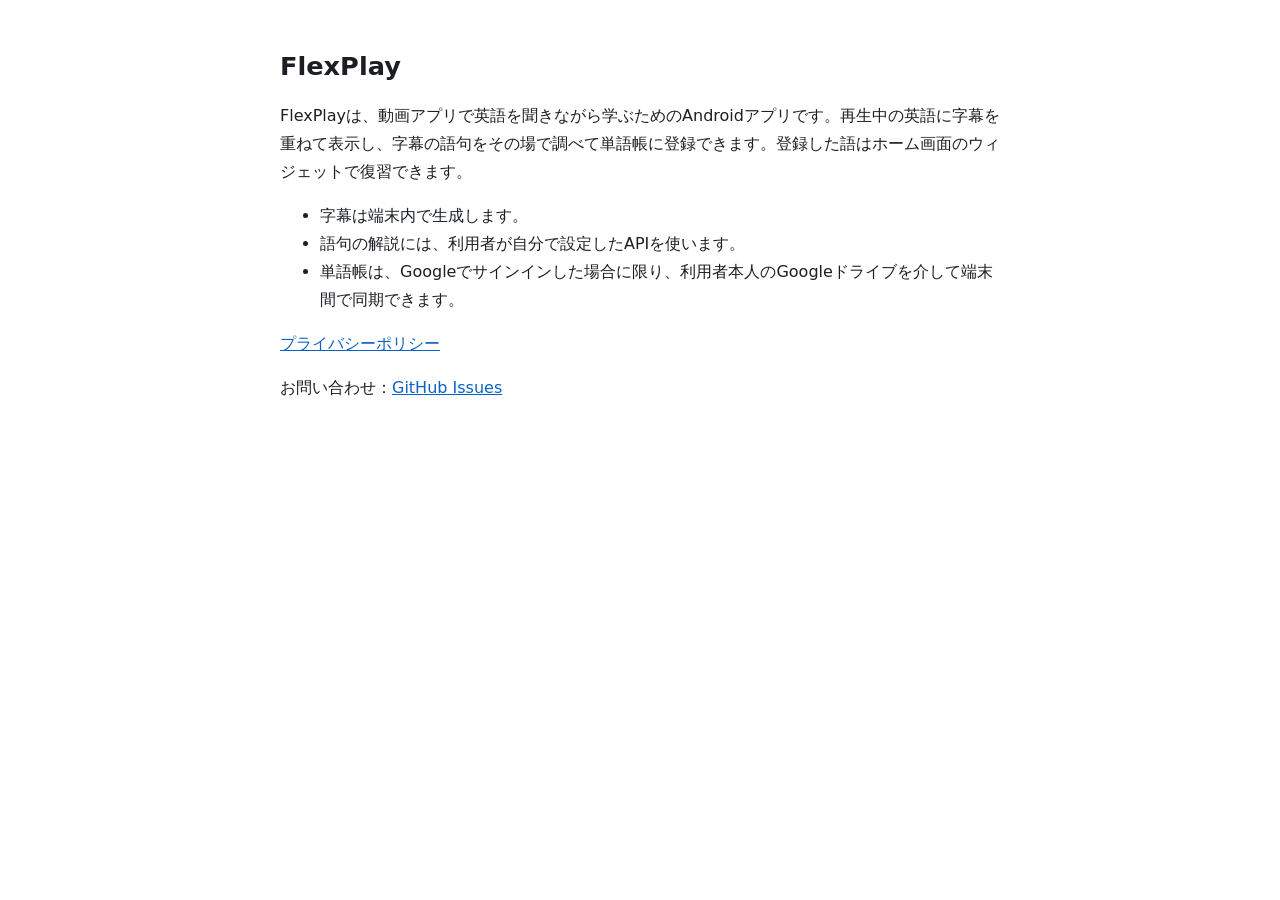
==== index.html @ f6acde42 "Add FlexPlay home page and privacy policy Co-Authored-By: Claude Opus 5.5 <noreply@anthropic.com>" ====
<!doctype html>
<html lang="ja">
<head>
<meta charset="utf-8">
<meta name="viewport" content="width=device-width, initial-scale=1">
<title>FlexPlay</title>
<link rel="stylesheet" href="style.css">
</head>
<body>
<main>
<h1>FlexPlay</h1>
<p>FlexPlayは、動画アプリで英語を聞きながら学ぶためのAndroidアプリです。再生中の英語に字幕を重ねて表示し、字幕の語句をその場で調べて単語帳に登録できます。登録した語はホーム画面のウィジェットで復習できます。</p>
<ul>
<li>字幕は端末内で生成します。</li>
<li>語句の解説には、利用者が自分で設定したAPIを使います。</li>
<li>単語帳は、Googleでサインインした場合に限り、利用者本人のGoogleドライブを介して端末間で同期できます。</li>
</ul>
<p><a href="privacy.html">プライバシーポリシー</a></p>
<p>お問い合わせ：<a href="https://github.com/kaish-yo/flexplay-site/issues">GitHub Issues</a></p>
</main>
</body>
</html>
---- style.css ----
:root { color-scheme: light dark; --bg: #ffffff; --fg: #1b1f24; --muted: #57606a; --link: #0b62c4; }
@media (prefers-color-scheme: dark) { :root { --bg: #0d1117; --fg: #e6edf3; --muted: #9da7b3; --link: #6cb6ff; } }
body { margin: 0; background: var(--bg); color: var(--fg); font: 16px/1.75 system-ui, -apple-system, "Segoe UI", "Hiragino Sans", "Noto Sans JP", sans-serif; }
main { max-width: 720px; margin: 0 auto; padding: 32px 16px 64px; }
h1 { font-size: 1.6rem; line-height: 1.4; }
h2 { font-size: 1.15rem; margin-top: 2em; }
a { color: var(--link); }
code { font-size: .9em; overflow-wrap: anywhere; }
p, li { color: var(--fg); }
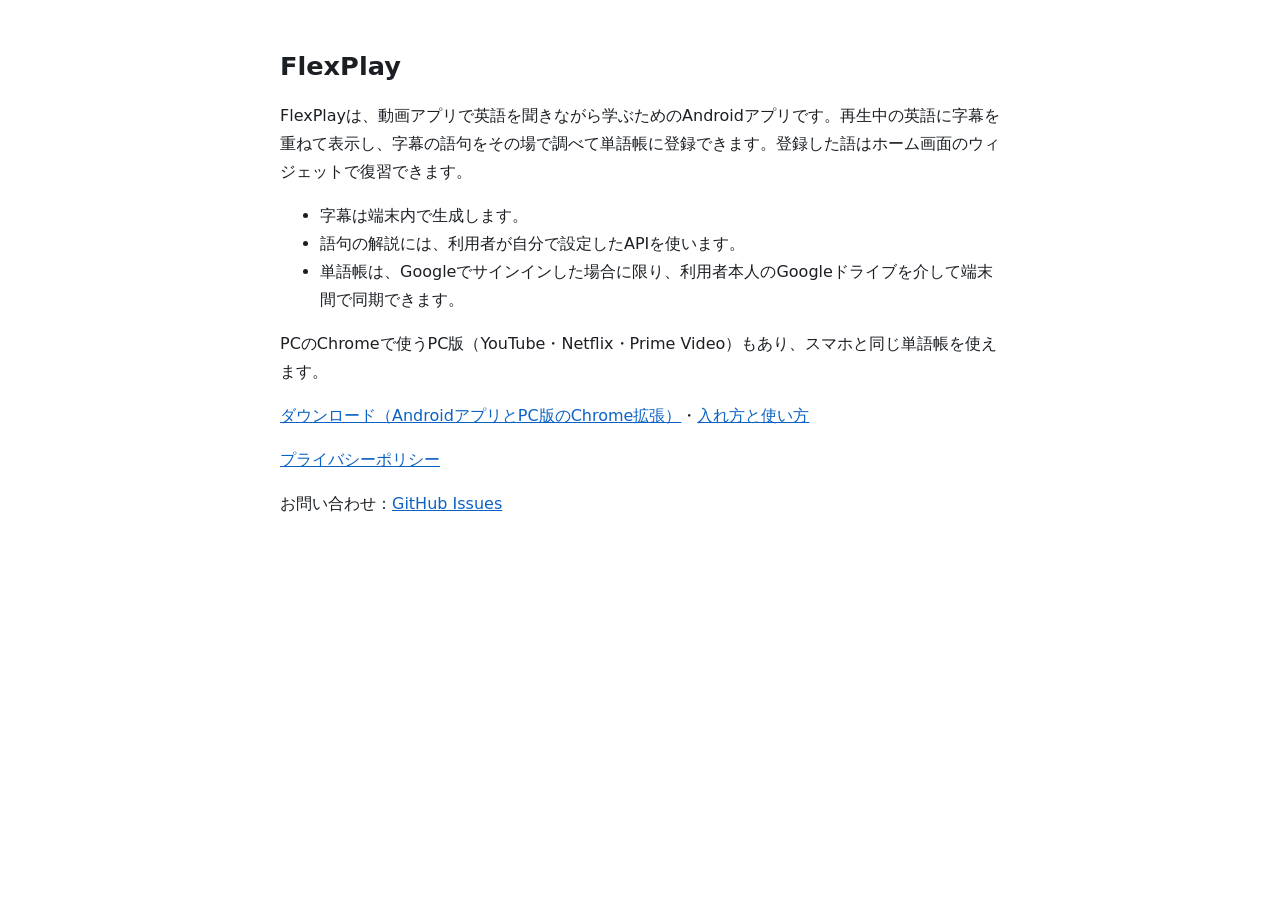
==== commit 51c604e6: "Link to the download page and the PC version" ====
--- a/index.html
+++ b/index.html
@@ -15,6 +15,8 @@
 <li>語句の解説には、利用者が自分で設定したAPIを使います。</li>
 <li>単語帳は、Googleでサインインした場合に限り、利用者本人のGoogleドライブを介して端末間で同期できます。</li>
 </ul>
+<p>PCのChromeで使うPC版（YouTube・Netflix・Prime Video）もあり、スマホと同じ単語帳を使えます。</p>
+<p><a href="https://github.com/kaish-yo/flexplay-releases/releases/latest">ダウンロード（AndroidアプリとPC版のChrome拡張）</a>・<a href="https://github.com/kaish-yo/flexplay-releases#readme">入れ方と使い方</a></p>
 <p><a href="privacy.html">プライバシーポリシー</a></p>
 <p>お問い合わせ：<a href="https://github.com/kaish-yo/flexplay-site/issues">GitHub Issues</a></p>
 </main>
